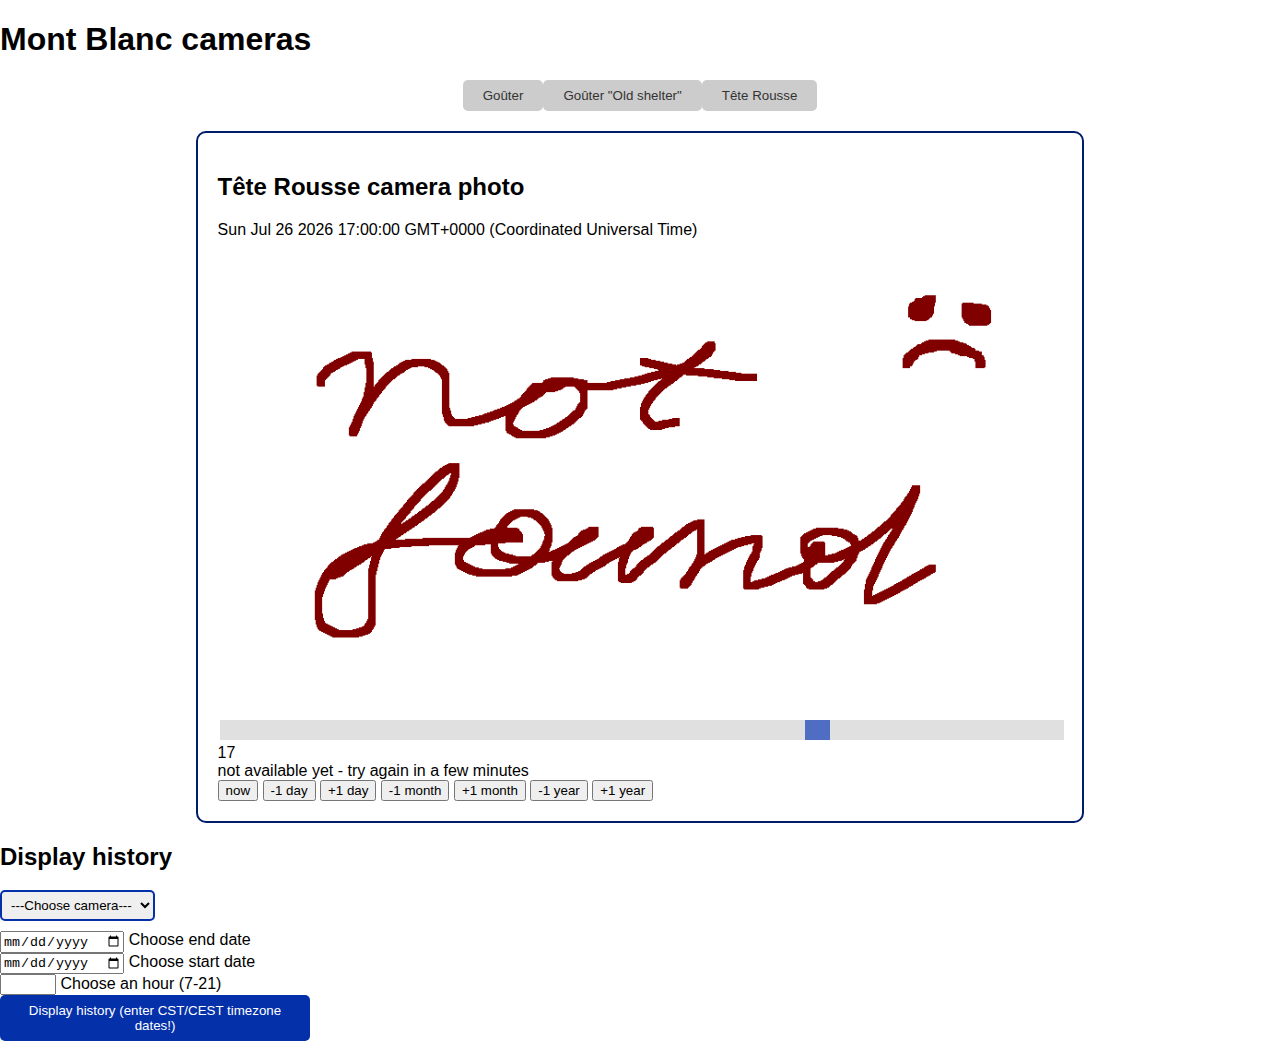
==== index.html @ 9000755c "new look" ====
<!DOCTYPE html>
<html lang="en">

<head>
    <meta charset="UTF-8">
    <!--  ??  -->
    <meta name="viewport" content="width=device-width, initial-scale=1.0" />
    <title>Mont Blanc cameras</title>
    <link rel="icon" type="image/x-icon" href="favicon.ico">
    <link rel="stylesheet" type="text/css" href="style.css">
    <script src="script.js" async></script>
</head>

<body>
    <div class="title">
        <h1>Mont Blanc cameras</h1>
    </div>

    <div class="tab-select-bar">
        <button class="tab-select" onclick="switch_tab(event, 'gouter-tab')">Goûter</button>
        <button class="tab-select" onclick="switch_tab(event,'gouter_old-tab')">Goûter "Old shelter"</button>
        <button class="tab-select active" onclick="switch_tab(event, 'tete_rousse-tab')">Tête Rousse</button>
        <!-- on klika dac do jsa? -->
        <!-- on klika dac do jsa? -->
        <!-- on klika dac do jsa? -->
    </div>

    <!-- gouter display none because the camera is broken for some reason and now tete is default -->
    <div id="gouter-tab" class="tab" style="display:none">
        <div class="gallery">
            <h2>Goûter camera photo</h2>
            <div id="gouter-date"></div>
            <img id="gouter-photo" src="" alt="Gouter photo">
            <div class="navigation">
                <div class="slidecontainer">
                    <input type="range" min="7" max="21" class="slider" id="gouter-time-slider"> 
                    <div id="gouter-hour"></div>
                    <div id="gouter-info"></div>
                </div>
                <button id="gouter-now">now</button>
                <button id="gouter-prev-day">-1 day</button>
                <button id="gouter-next-day">+1 day</button>
                <button id="gouter-prev-month">-1 month</button>
                <button id="gouter-next-month">+1 month</button>
                <button id="gouter-prev-year">-1 year</button>
                <button id="gouter-next-year">+1 year</button>
            </div>
        </div>
    </div>

    <div id="gouter_old-tab" class="tab" style="display:none">
        <div class="gallery">
            <h2>Goûter "Old shelter" camera photo</h2>
            <div id="gouter_old-date"></div>
            <img id="gouter_old-photo" src="" alt="Gouter 'Old shelter' photo">
            <div class="navigation">
                <div class="slidecontainer">
                    <input type="range" min="7" max="21" class="slider" id="gouter_old-time-slider"> 
                    <div id="gouter_old-hour"></div>
                    <div id="gouter_old-info"></div>
                </div>
                <button id="gouter_old-now">now</button>
                <button id="gouter_old-prev-day">-1 day</button>
                <button id="gouter_old-next-day">+1 day</button>
                <button id="gouter_old-prev-month">-1 month</button>
                <button id="gouter_old-next-month">+1 month</button>
                <button id="gouter_old-prev-year">-1 year</button>
                <button id="gouter_old-next-year">+1 year</button>
            </div>
        </div>
    </div>

    <div id="tete_rousse-tab" class="tab">
        <div class="gallery">
            <h2>Tête Rousse camera photo</h2>
            <div id="tete_rousse-date"></div>
            <img id="tete_rousse-photo" src="" alt="Tete Rousse photo">
            <div class="navigation">
                <div class="slidecontainer">
                    <input type="range" min="7" max="21" class="slider" id="tete_rousse-time-slider"> 
                    <div id="tete_rousse-hour"></div>
                    <div id="tete_rousse-info"></div>
                </div>
                <button id="tete_rousse-now">now</button>
                <button id="tete_rousse-prev-day">-1 day</button>
                <button id="tete_rousse-next-day">+1 day</button>
                <button id="tete_rousse-prev-month">-1 month</button>
                <button id="tete_rousse-next-month">+1 month</button>
                <button id="tete_rousse-prev-year">-1 year</button>
                <button id="tete_rousse-next-year">+1 year</button>
            </div>
        </div>
    </div>

    <div class="history">
        <h2>Display history</h2>
        <!-- <input type="radio" id="gouter-picker" name="gouter-picker" value="gouter">
        <label for="gouter">Goûter</label><br>
        <input type="radio" id="tete_rousse-picker" name="tete_rousse-picker" value="tete_rousse">
        <label for="tete_rousse">Tête Rousse</label><br> -->

        <form>  
            <select id="dropdown-camera-list">  
                <option value="none">---Choose camera---</option>  
                <option value="gouter">Goûter</option>  
                <option value="gouter_old">Goûter "Old shelter"</option>
                <option value="tete_rousse">Tête Rousse</option>  
            </select>  
        </form>           

        <input type="date" id="end-date-picker" name="end-date-picker">
        <label for="end-date-picker">Choose end date</label><br>
        <input type="date" id="start-date-picker" name="start-date-picker">
        <label for="start-date-picker">Choose start date</label><br>
        <!-- default value dla hour picker! -->
        <input type="number" id="hour-picker" name="hour-picker" min="7" max="21">
        <!-- czym się różni name od id od value? -->
        <label for="hour-picker">Choose an hour (7-21)</label><br>
        <!-- maybe later change cam choice to one of two options (click to show options) -->
        <button onclick="history_handler()">Display history (enter CST/CEST timezone dates!)</button>
        <!-- on klika dac do jsa? -->
        <!-- on klika dac do jsa? -->
        <!-- on klika dac do jsa? -->
    </div>

  </body>

</html>
---- style.css ----
.centered {
    margin: 0 auto;
}

.gallery img {
    background-color: #aaa;
    padding: 0;
    width: 100%; /* Make the image occupy 100% of the container's width */
    height: auto; /* Automatically adjust the height to maintain the aspect ratio */
}

.slidecontainer {
    width: 100%; /* Width of the outside container */
}
  
/* The slider itself */
.slider {
    -webkit-appearance: none; /* Override default CSS styles */
    appearance: none;
    width: 100%; /* Full-width */
    height: 20px; /* Specified height */
    background: #d3d3d3; /* Grey background */
    outline: none; /* Remove outline */
    opacity: 0.7; /* Set transparency (for mouse-over effects on hover) */
    -webkit-transition: .2s; /* 0.2 seconds transition on hover */
    transition: opacity .2s;
}

/* Mouse-over effects */
.slider:hover {
    opacity: 1; /* Fully shown on mouse-over */
}

/* The slider handle (use -webkit- (Chrome, Opera, Safari, Edge) and -moz- (Firefox) to override default look) */
.slider::-webkit-slider-thumb {
    -webkit-appearance: none; /* Override default look */
    appearance: none;
    width: 25px; /* Set a specific slider handle width */
    height: 20px; /* Slider handle height */
    background: #0430aa; /* Green background */
    cursor: pointer; /* Cursor on hover */
}

.slider::-moz-range-thumb {
    width: 25px; /* Set a specific slider handle width */
    height: 20px; /* Slider handle height */
    background: #0430aa; /* Green background */
    cursor: pointer; /* Cursor on hover */
}

/* 
new 
stuff
*/
/* General styles */
body {
    font-family: 'Trebuchet MS', sans-serif;/*Arial, sans-serif; /* Use a common font */
    margin: 0; /* Remove default margin */
    padding: 0; /* Remove default padding */
}


/* Style for the history section */
.history {
    width: 25%; /* Set the width */
}

/* Style for the history header */
.history h2 {
    font-weight: bold; /* Bold text */
    font-size: 24px; /* Larger font size */
}

/* Style for form elements inside history */
.history form {
    margin-bottom: 10px; /* Add some space below the form */
}

/* Style for select element inside form */
.history select {
    margin-right: 10px; /* Add some space to the right */
    padding: 5px; /* Add padding */
    border: 2px solid #0430aa; /* Add border */
    border-radius: 5px; /* Add border radius */
}

/* Style for buttons inside history */
.history button {
    margin-right: 10px; /* Add some space to the right */
    cursor: pointer; /* Change cursor to pointer on hover */
    padding: 8px 20px; /* Add padding */
    border: none; /* Remove border */
    border-radius: 5px; /* Add border radius */
    background-color: #0430aa; /* Blue background color */
    color: white; /* White text color */
}

/* Change button color on hover */
.history button:hover {
    background-color: #032178; /* Darker blue on hover */
}





/* Style for tab-select-bar */
.tab-select-bar {
    margin-bottom: 20px; /* Add some space below */
    display: flex; /* Use flexbox for horizontal alignment */
    justify-content: center; /* Center buttons horizontally */
}

/* Style for buttons inside tab-select-bar */
.tab-select-bar button {
    cursor: pointer; /* Change cursor to pointer on hover */
    padding: 8px 20px; /* Add padding */
    border: none; /* Remove border */
    border-radius: 5px; /* Add border radius */
    background-color: #ccc; /* Light gray background color */
    color: #333; /* Dark gray text color */
}

/* Highlight currently chosen tab */
.active {
    background-color: #335280; /* Blue background color */
    color: white; /* White text color */
}

/* Center the gallery section */
.gallery {
    width: 66%; /* Set the width */
    margin: 0 auto; /* Center horizontally */
    border: 2px solid #001d6d; /* Add border */
    border-radius: 10px; /* Add border radius */
    padding: 20px; /* Add padding */
}

/* Style for gallery name */
.history .gallery h2 {
    font-weight: bold; /* Bold text */
}

.title h1 {
    font-weight: bold;
}
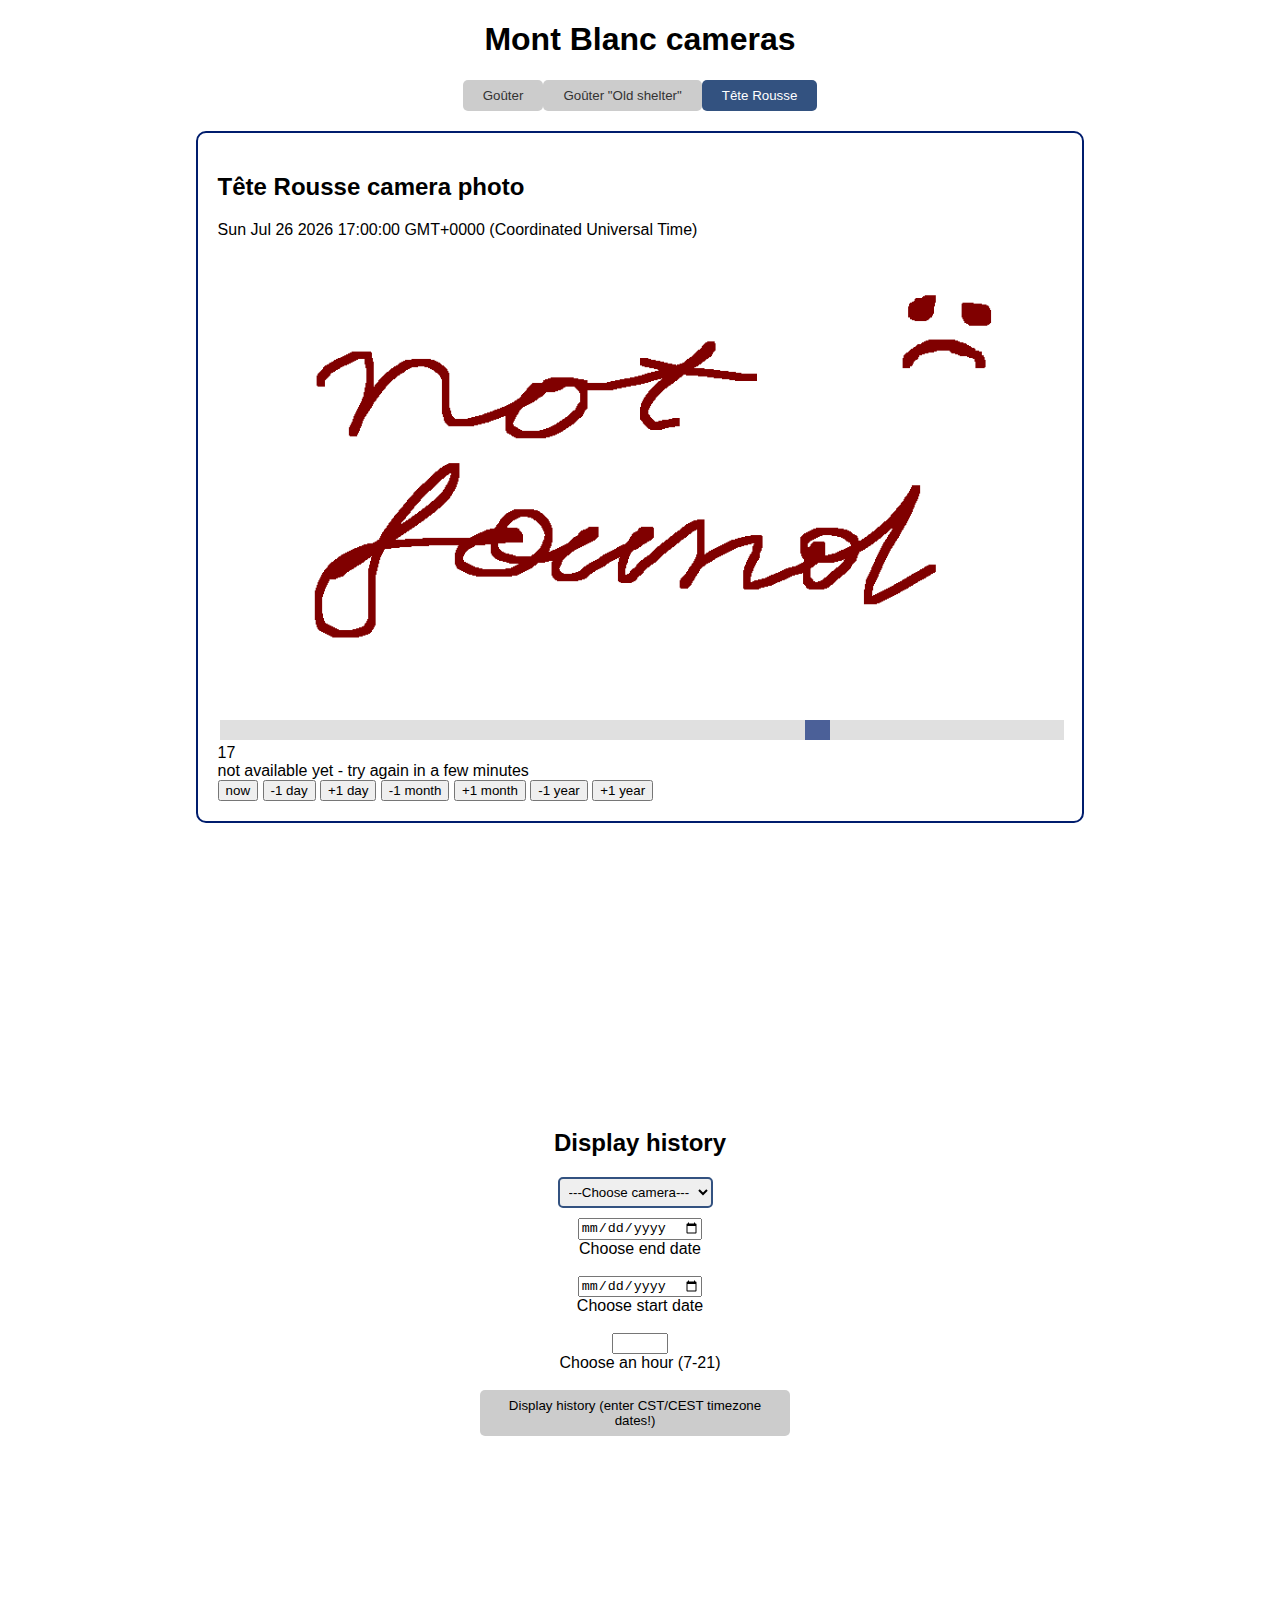
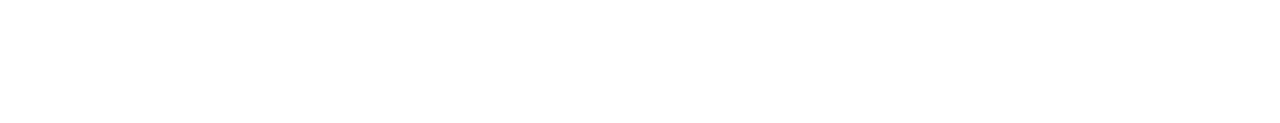
==== commit 21f97e24: "new look" ====
--- a/index.html
+++ b/index.html
@@ -92,35 +92,37 @@
         </div>
     </div>
 
-    <div class="history">
-        <h2>Display history</h2>
-        <!-- <input type="radio" id="gouter-picker" name="gouter-picker" value="gouter">
-        <label for="gouter">Goûter</label><br>
-        <input type="radio" id="tete_rousse-picker" name="tete_rousse-picker" value="tete_rousse">
-        <label for="tete_rousse">Tête Rousse</label><br> -->
+    <div class="container">
+        <div class="history">
+            <h2>Display history</h2>
+            <!-- <input type="radio" id="gouter-picker" name="gouter-picker" value="gouter">
+            <label for="gouter">Goûter</label><br>
+            <input type="radio" id="tete_rousse-picker" name="tete_rousse-picker" value="tete_rousse">
+            <label for="tete_rousse">Tête Rousse</label><br> -->
 
-        <form>  
-            <select id="dropdown-camera-list">  
-                <option value="none">---Choose camera---</option>  
-                <option value="gouter">Goûter</option>  
-                <option value="gouter_old">Goûter "Old shelter"</option>
-                <option value="tete_rousse">Tête Rousse</option>  
-            </select>  
-        </form>           
+            <form>  
+                <select id="dropdown-camera-list">  
+                    <option value="none">---Choose camera---</option>  
+                    <option value="gouter">Goûter</option>  
+                    <option value="gouter_old">Goûter "Old shelter"</option>
+                    <option value="tete_rousse">Tête Rousse</option>  
+                </select>  
+            </form>           
 
-        <input type="date" id="end-date-picker" name="end-date-picker">
-        <label for="end-date-picker">Choose end date</label><br>
-        <input type="date" id="start-date-picker" name="start-date-picker">
-        <label for="start-date-picker">Choose start date</label><br>
-        <!-- default value dla hour picker! -->
-        <input type="number" id="hour-picker" name="hour-picker" min="7" max="21">
-        <!-- czym się różni name od id od value? -->
-        <label for="hour-picker">Choose an hour (7-21)</label><br>
-        <!-- maybe later change cam choice to one of two options (click to show options) -->
-        <button onclick="history_handler()">Display history (enter CST/CEST timezone dates!)</button>
-        <!-- on klika dac do jsa? -->
-        <!-- on klika dac do jsa? -->
-        <!-- on klika dac do jsa? -->
+            <input type="date" id="end-date-picker" name="end-date-picker">
+            <label for="end-date-picker">Choose end date</label><br>
+            <input type="date" id="start-date-picker" name="start-date-picker">
+            <label for="start-date-picker">Choose start date</label><br>
+            <!-- default value dla hour picker! -->
+            <input type="number" id="hour-picker" name="hour-picker" min="7" max="21">
+            <!-- czym się różni name od id od value? -->
+            <label for="hour-picker">Choose an hour (7-21)</label><br>
+            <!-- maybe later change cam choice to one of two options (click to show options) -->
+            <button onclick="history_handler()">Display history (enter CST/CEST timezone dates!)</button>
+            <!-- on klika dac do jsa? -->
+            <!-- on klika dac do jsa? -->
+            <!-- on klika dac do jsa? -->
+        </div>
     </div>
 
   </body>
--- a/style.css
+++ b/style.css
@@ -37,14 +37,14 @@
     appearance: none;
     width: 25px; /* Set a specific slider handle width */
     height: 20px; /* Slider handle height */
-    background: #0430aa; /* Green background */
+    background: #001d6d; /* Green background */
     cursor: pointer; /* Cursor on hover */
 }
 
 .slider::-moz-range-thumb {
     width: 25px; /* Set a specific slider handle width */
     height: 20px; /* Slider handle height */
-    background: #0430aa; /* Green background */
+    background: #001d6d; /* Green background */
     cursor: pointer; /* Cursor on hover */
 }
 
@@ -80,7 +80,7 @@
 .history select {
     margin-right: 10px; /* Add some space to the right */
     padding: 5px; /* Add padding */
-    border: 2px solid #0430aa; /* Add border */
+    border: 2px solid #335280; /* Add border */
     border-radius: 5px; /* Add border radius */
 }
 
@@ -91,16 +91,22 @@
     padding: 8px 20px; /* Add padding */
     border: none; /* Remove border */
     border-radius: 5px; /* Add border radius */
-    background-color: #0430aa; /* Blue background color */
-    color: white; /* White text color */
+    background-color: #ccc; /* Blue background color */
+    color: 333; /* White text color */
 }
 
 /* Change button color on hover */
 .history button:hover {
-    background-color: #032178; /* Darker blue on hover */
+    background-color: #335280; /* Darker blue on hover */
+    color: white; /* White text color */
+    opacity: 0.8;
 }
 
-
+.tab-select-bar button:hover {
+    background-color: #335280; /* Blue background color */
+    color: white; /* White text color */
+    opacity: 0.8;
+}
 
 
 
@@ -122,7 +128,7 @@
 }
 
 /* Highlight currently chosen tab */
-.active {
+button.active {
     background-color: #335280; /* Blue background color */
     color: white; /* White text color */
 }
@@ -143,4 +149,21 @@
 
 .title h1 {
     font-weight: bold;
+    text-align: center;
+}
+
+.history {
+    display: flex;
+    flex-direction: column; /* Align children vertically */
+    align-items: center; /* Center children horizontally */
+    justify-content: center; /* Center children vertically */
+    text-align: center; /* Align text center */
+    /* Add additional styling as needed */
+}
+
+.container {
+    display: flex;
+    justify-content: center; /* Center horizontally */
+    align-items: center; /* Center vertically */
+    height: 100vh; /* Set height to full viewport height */
 }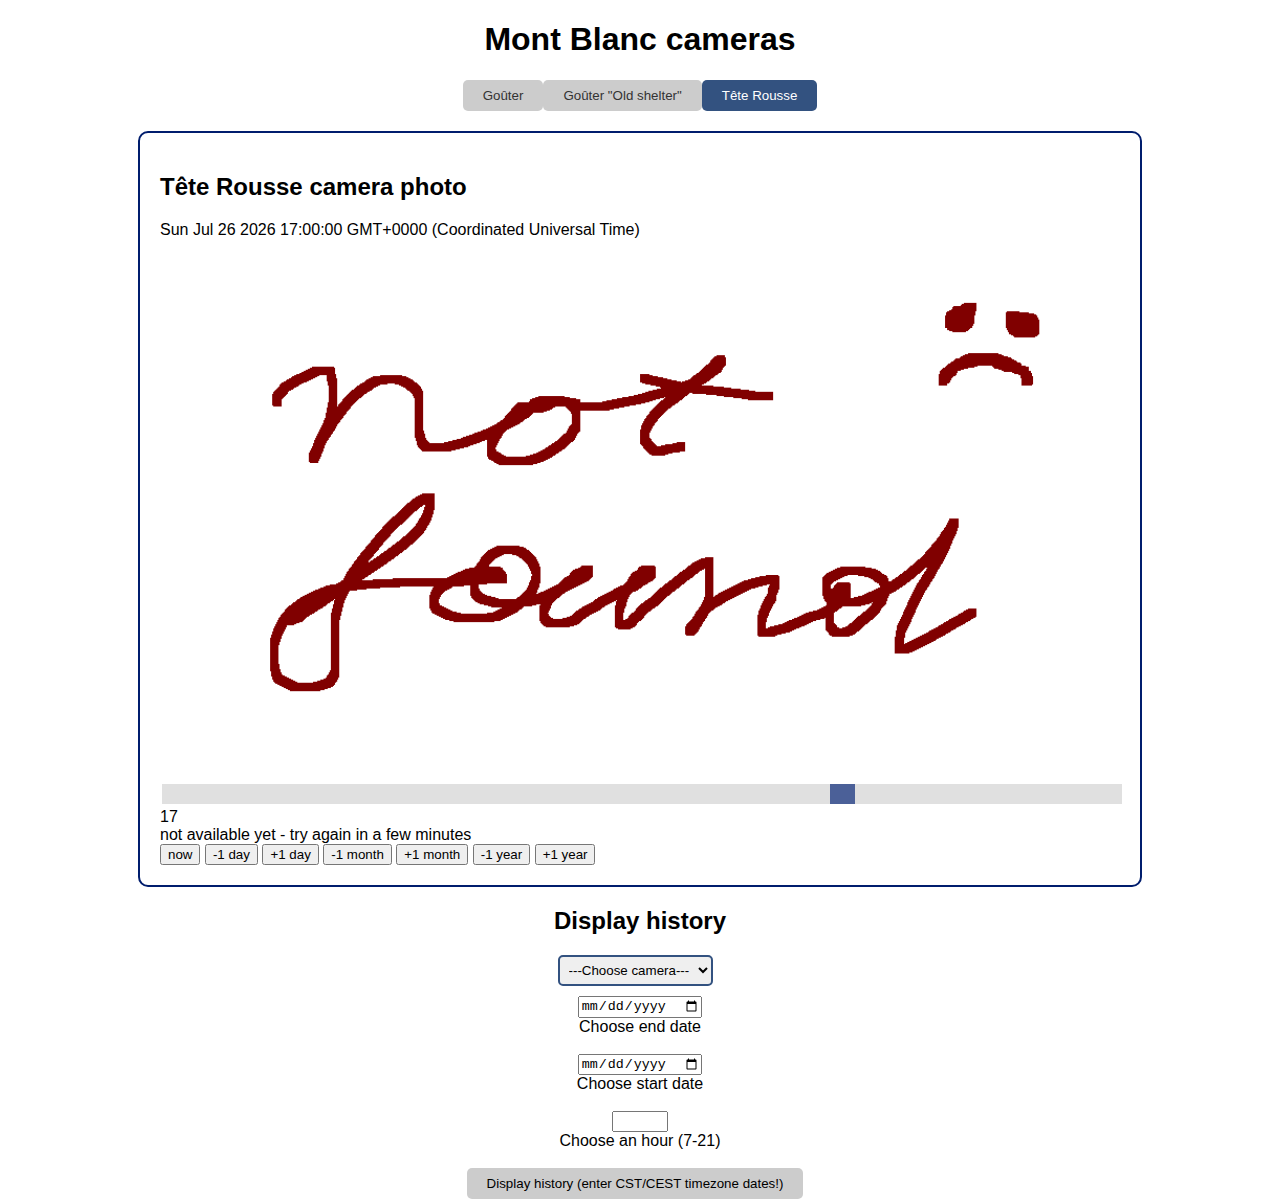
==== commit 5e91c043: "new look" ====
--- a/index.html
+++ b/index.html
@@ -117,7 +117,6 @@
             <input type="number" id="hour-picker" name="hour-picker" min="7" max="21">
             <!-- czym się różni name od id od value? -->
             <label for="hour-picker">Choose an hour (7-21)</label><br>
-            <!-- maybe later change cam choice to one of two options (click to show options) -->
             <button onclick="history_handler()">Display history (enter CST/CEST timezone dates!)</button>
             <!-- on klika dac do jsa? -->
             <!-- on klika dac do jsa? -->
--- a/style.css
+++ b/style.css
@@ -54,16 +54,16 @@
 */
 /* General styles */
 body {
-    font-family: 'Trebuchet MS', sans-serif;/*Arial, sans-serif; /* Use a common font */
+    font-family: 'Trebuchet MS', sans-serif;/* Arial, sans-serif; /* Use a common font */
     margin: 0; /* Remove default margin */
     padding: 0; /* Remove default padding */
 }
 
 
 /* Style for the history section */
-.history {
-    width: 25%; /* Set the width */
-}
+/* .history { */
+    /* width: 25%; /* Set the width */
+/* } */
 
 /* Style for the history header */
 .history h2 {
@@ -135,7 +135,7 @@
 
 /* Center the gallery section */
 .gallery {
-    width: 66%; /* Set the width */
+    width: 75%; /* Set the width */
     margin: 0 auto; /* Center horizontally */
     border: 2px solid #001d6d; /* Add border */
     border-radius: 10px; /* Add border radius */
@@ -156,14 +156,14 @@
     display: flex;
     flex-direction: column; /* Align children vertically */
     align-items: center; /* Center children horizontally */
-    justify-content: center; /* Center children vertically */
-    text-align: center; /* Align text center */
+    /* justify-content: center; /* Center children vertically */ */
+    /* text-align: center; /* Align text center */ */
     /* Add additional styling as needed */
 }
 
 .container {
     display: flex;
     justify-content: center; /* Center horizontally */
-    align-items: center; /* Center vertically */
-    height: 100vh; /* Set height to full viewport height */
+    /* align-items: center; /* Center vertically */ */
+    /* height: 100vh; /* Set height to full viewport height */ */
 }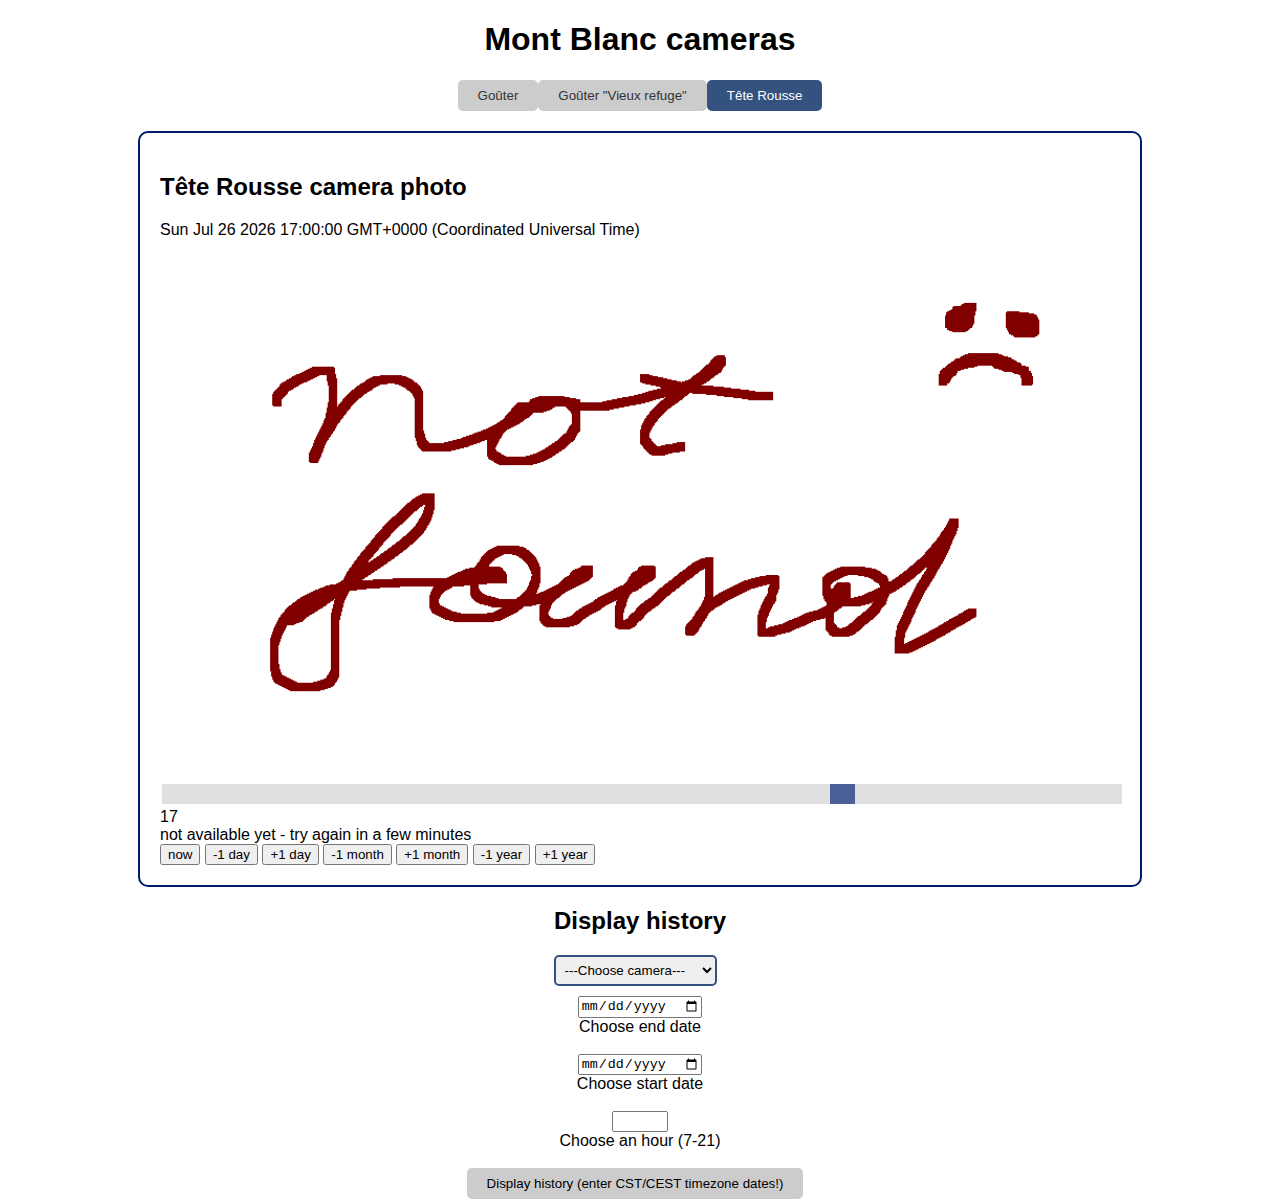
==== commit 5dae68ad: "Vieux refuge" ====
--- a/index.html
+++ b/index.html
@@ -18,7 +18,7 @@
 
     <div class="tab-select-bar">
         <button class="tab-select" onclick="switch_tab(event, 'gouter-tab')">Goûter</button>
-        <button class="tab-select" onclick="switch_tab(event,'gouter_old-tab')">Goûter "Old shelter"</button>
+        <button class="tab-select" onclick="switch_tab(event,'gouter_old-tab')">Goûter "Vieux refuge"</button>
         <button class="tab-select active" onclick="switch_tab(event, 'tete_rousse-tab')">Tête Rousse</button>
         <!-- on klika dac do jsa? -->
         <!-- on klika dac do jsa? -->
@@ -50,9 +50,9 @@
 
     <div id="gouter_old-tab" class="tab" style="display:none">
         <div class="gallery">
-            <h2>Goûter "Old shelter" camera photo</h2>
+            <h2>Goûter "Vieux refuge" camera photo</h2>
             <div id="gouter_old-date"></div>
-            <img id="gouter_old-photo" src="" alt="Gouter 'Old shelter' photo">
+            <img id="gouter_old-photo" src="" alt="Gouter 'Vieux refuge' photo">
             <div class="navigation">
                 <div class="slidecontainer">
                     <input type="range" min="7" max="21" class="slider" id="gouter_old-time-slider"> 
@@ -104,7 +104,7 @@
                 <select id="dropdown-camera-list">  
                     <option value="none">---Choose camera---</option>  
                     <option value="gouter">Goûter</option>  
-                    <option value="gouter_old">Goûter "Old shelter"</option>
+                    <option value="gouter_old">Goûter "Vieux refuge"</option>
                     <option value="tete_rousse">Tête Rousse</option>  
                 </select>  
             </form>           
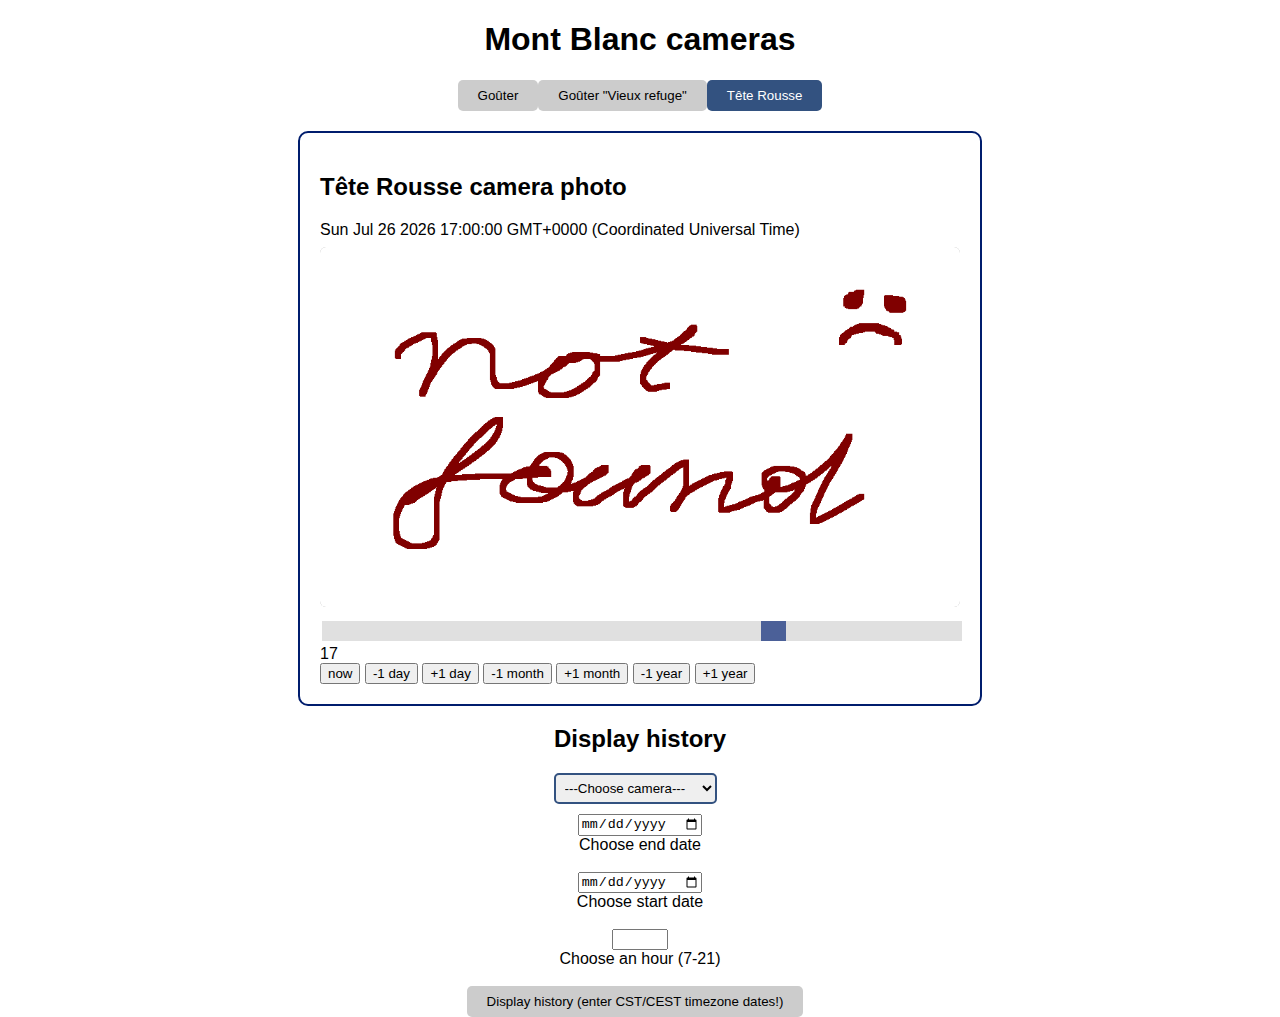
==== commit 8c47558d: "modal test" ====
--- a/index.html
+++ b/index.html
@@ -8,10 +8,22 @@
     <title>Mont Blanc cameras</title>
     <link rel="icon" type="image/x-icon" href="favicon.ico">
     <link rel="stylesheet" type="text/css" href="style.css">
+    <link rel="stylesheet" type="text/css" href="modal.css">
     <script src="script.js" async></script>
 </head>
 
 <body>
+    <!-- The Modal -->
+    <div id="modal-full-img" class="modal">
+
+        <!-- Modal content -->
+        <div class="modal-content">
+        <span class="close-modal">&times;</span>
+        <p>Some text in the Modal..</p>
+        </div>
+    
+    </div>
+
     <div class="title">
         <h1>Mont Blanc cameras</h1>
     </div>
@@ -30,7 +42,7 @@
         <div class="gallery">
             <h2>Goûter camera photo</h2>
             <div id="gouter-date"></div>
-            <img id="gouter-photo" src="" alt="Gouter photo">
+            <img class="modal-button" id="gouter-photo" src="" alt="Gouter photo">
             <div class="navigation">
                 <div class="slidecontainer">
                     <input type="range" min="7" max="21" class="slider" id="gouter-time-slider"> 
@@ -52,7 +64,7 @@
         <div class="gallery">
             <h2>Goûter "Vieux refuge" camera photo</h2>
             <div id="gouter_old-date"></div>
-            <img id="gouter_old-photo" src="" alt="Gouter 'Vieux refuge' photo">
+            <img class="modal-button" id="gouter_old-photo" src="" alt="Gouter 'Vieux refuge' photo">
             <div class="navigation">
                 <div class="slidecontainer">
                     <input type="range" min="7" max="21" class="slider" id="gouter_old-time-slider"> 
@@ -74,7 +86,7 @@
         <div class="gallery">
             <h2>Tête Rousse camera photo</h2>
             <div id="tete_rousse-date"></div>
-            <img id="tete_rousse-photo" src="" alt="Tete Rousse photo">
+            <img class="modal-button" id="tete_rousse-photo" src="" alt="Tete Rousse photo">
             <div class="navigation">
                 <div class="slidecontainer">
                     <input type="range" min="7" max="21" class="slider" id="tete_rousse-time-slider"> 
--- a/style.css
+++ b/style.css
@@ -4,9 +4,12 @@
 
 .gallery img {
     background-color: #aaa;
+    margin: 8px 0;
     padding: 0;
     width: 100%; /* Make the image occupy 100% of the container's width */
     height: auto; /* Automatically adjust the height to maintain the aspect ratio */
+    border-radius: 6px; /* Add border radius for rounded corners */
+    transition: transform 0.3s ease; /* Add a smooth transition effect */
 }
 
 .slidecontainer {
@@ -124,7 +127,6 @@
     border: none; /* Remove border */
     border-radius: 5px; /* Add border radius */
     background-color: #ccc; /* Light gray background color */
-    color: #333; /* Dark gray text color */
 }
 
 /* Highlight currently chosen tab */
@@ -135,7 +137,8 @@
 
 /* Center the gallery section */
 .gallery {
-    width: 75%; /* Set the width */
+    width: 50%; /* Set the width */
+    height: 50%;
     margin: 0 auto; /* Center horizontally */
     border: 2px solid #001d6d; /* Add border */
     border-radius: 10px; /* Add border radius */
@@ -156,14 +159,21 @@
     display: flex;
     flex-direction: column; /* Align children vertically */
     align-items: center; /* Center children horizontally */
-    /* justify-content: center; /* Center children vertically */ */
-    /* text-align: center; /* Align text center */ */
+    /* justify-content: center; /* Center children vertically */ 
+    /* text-align: center; /* Align text center */ 
     /* Add additional styling as needed */
 }
 
 .container {
     display: flex;
     justify-content: center; /* Center horizontally */
-    /* align-items: center; /* Center vertically */ */
-    /* height: 100vh; /* Set height to full viewport height */ */
-}+    /* align-items: center; /* Center vertically */ 
+    /* height: 100vh; /* Set height to full viewport height */ 
+}
+
+ /* ? */
+ @media screen and (max-width: 900px) {
+    .gallery {
+        height: 70%;
+        width: 70%; /* Set the width */
+ }--- a/modal.css
+++ b/modal.css
@@ -0,0 +1,38 @@
+/* The Modal (background) */
+.modal {
+    display: none; /* Hidden by default */
+    position: fixed; /* Stay in place */
+    z-index: 1; /* Sit on top */
+    padding-top: 100px; /* Location of the box */
+    left: 0;
+    top: 0;
+    width: 100%; /* Full width */
+    height: 100%; /* Full height */
+    overflow: auto; /* Enable scroll if needed */
+    background-color: rgb(0,0,0); /* Fallback color */
+    background-color: rgba(0,0,0,0.4); /* Black w/ opacity */
+  }
+  
+  /* Modal Content */
+  .modal-content {
+    background-color: #fefefe;
+    margin: auto;
+    padding: 20px;
+    border: 1px solid #888;
+    width: 80%;
+  }
+  
+  /* The Close Button */
+  .close-modal {
+    color: #aaaaaa;
+    float: right;
+    font-size: 28px;
+    font-weight: bold;
+  }
+  
+  .close-modal:hover,
+  .close-modal:focus {
+    color: #000;
+    text-decoration: none;
+    cursor: pointer;
+  }